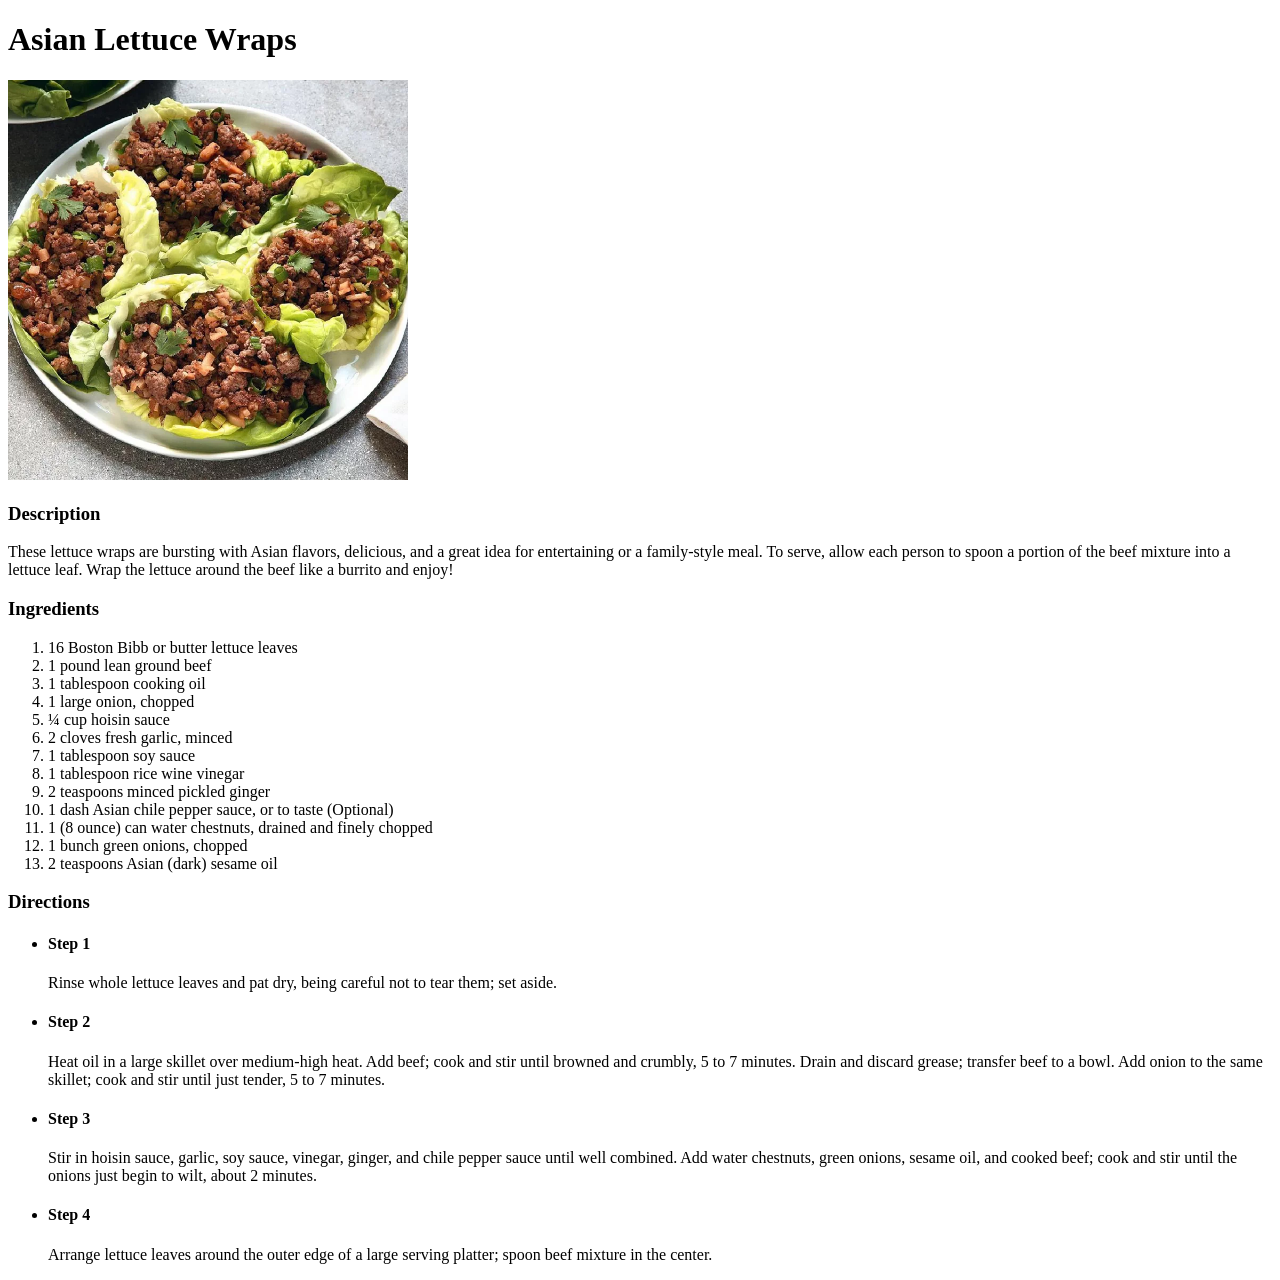
==== recipes/asian.html @ 8da7d38d "Add HTML Boilerplate and Content" ====
<!DOCTYPE html>
<html lang="en">
<head>
    <meta charset="UTF-8">
    <meta name="viewport" content="width=device-width, initial-scale=1.0">
    <title>Asian Lettuce Wraps</title>
</head>
<body>
    <h1>Asian Lettuce Wraps</h1>
    <img src="../images/asian.webp" alt="Recipe image Asian Lettuce Wraps" width="400px">
    <h3>Description</h3>
    <p>These lettuce wraps are bursting with Asian flavors, delicious, and a great idea for entertaining or a family-style meal. To serve, allow each person to spoon a portion of the beef mixture into a lettuce leaf. Wrap the lettuce around the beef like a burrito and enjoy!</p>
    <h3>Ingredients</h3>
    <ol>
        <li>16 Boston Bibb or butter lettuce leaves</li>
        <li>1 pound lean ground beef</li>
        <li>1 tablespoon cooking oil</li>
        <li>1 large onion, chopped</li>
        <li>¼ cup hoisin sauce</li>
        <li>2 cloves fresh garlic, minced</li>
        <li>1 tablespoon soy sauce</li>
        <li>1 tablespoon rice wine vinegar</li>
        <li>2 teaspoons minced pickled ginger</li>
        <li>1 dash Asian chile pepper sauce, or to taste (Optional)</li>
        <li>1 (8 ounce) can water chestnuts, drained and finely chopped</li>
        <li>1 bunch green onions, chopped</li>
        <li>2 teaspoons Asian (dark) sesame oil</li>
    </ol>
    <h3>Directions</h3>
    <ul>
        <li>
            <h4>Step 1</h4>
            <p>Rinse whole lettuce leaves and pat dry, being careful not to tear them; set aside.</p>
        </li>
        <li>
            <h4>Step 2</h4>
            <p>Heat oil in a large skillet over medium-high heat. Add beef; cook and stir until browned and crumbly, 5 to 7 minutes. Drain and discard grease; transfer beef to a bowl. Add onion to the same skillet; cook and stir until just tender, 5 to 7 minutes.</p>
        </li>
        <li>
            <h4>Step 3</h4>
            <p>Stir in hoisin sauce, garlic, soy sauce, vinegar, ginger, and chile pepper sauce until well combined. Add water chestnuts, green onions, sesame oil, and cooked beef; cook and stir until the onions just begin to wilt, about 2 minutes.</p>
        </li>
        <li>
            <h4>Step 4</h4>
            <p>Arrange lettuce leaves around the outer edge of a large serving platter; spoon beef mixture in the center.</p>
        </li>
    </ul>
</body>
</html>
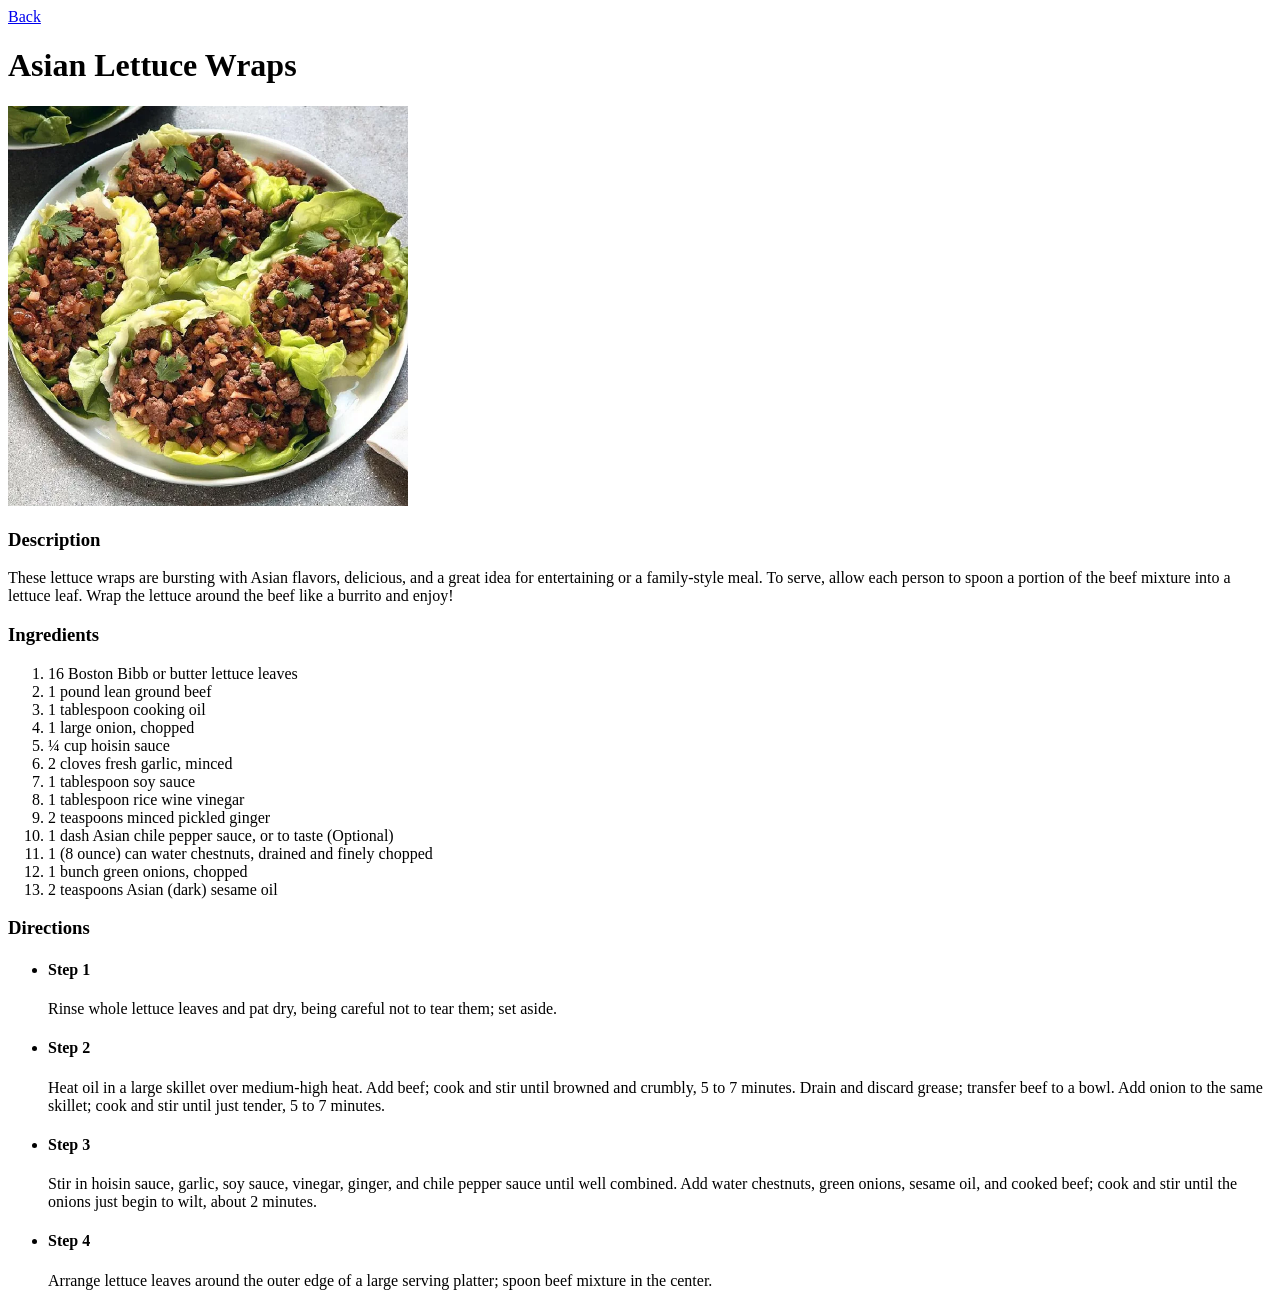
==== commit 2f9d4b1d: "Add back button to go to the index page" ====
--- a/recipes/asian.html
+++ b/recipes/asian.html
@@ -6,6 +6,7 @@
     <title>Asian Lettuce Wraps</title>
 </head>
 <body>
+    <a href="../index.html">Back</a>
     <h1>Asian Lettuce Wraps</h1>
     <img src="../images/asian.webp" alt="Recipe image Asian Lettuce Wraps" width="400px">
     <h3>Description</h3>
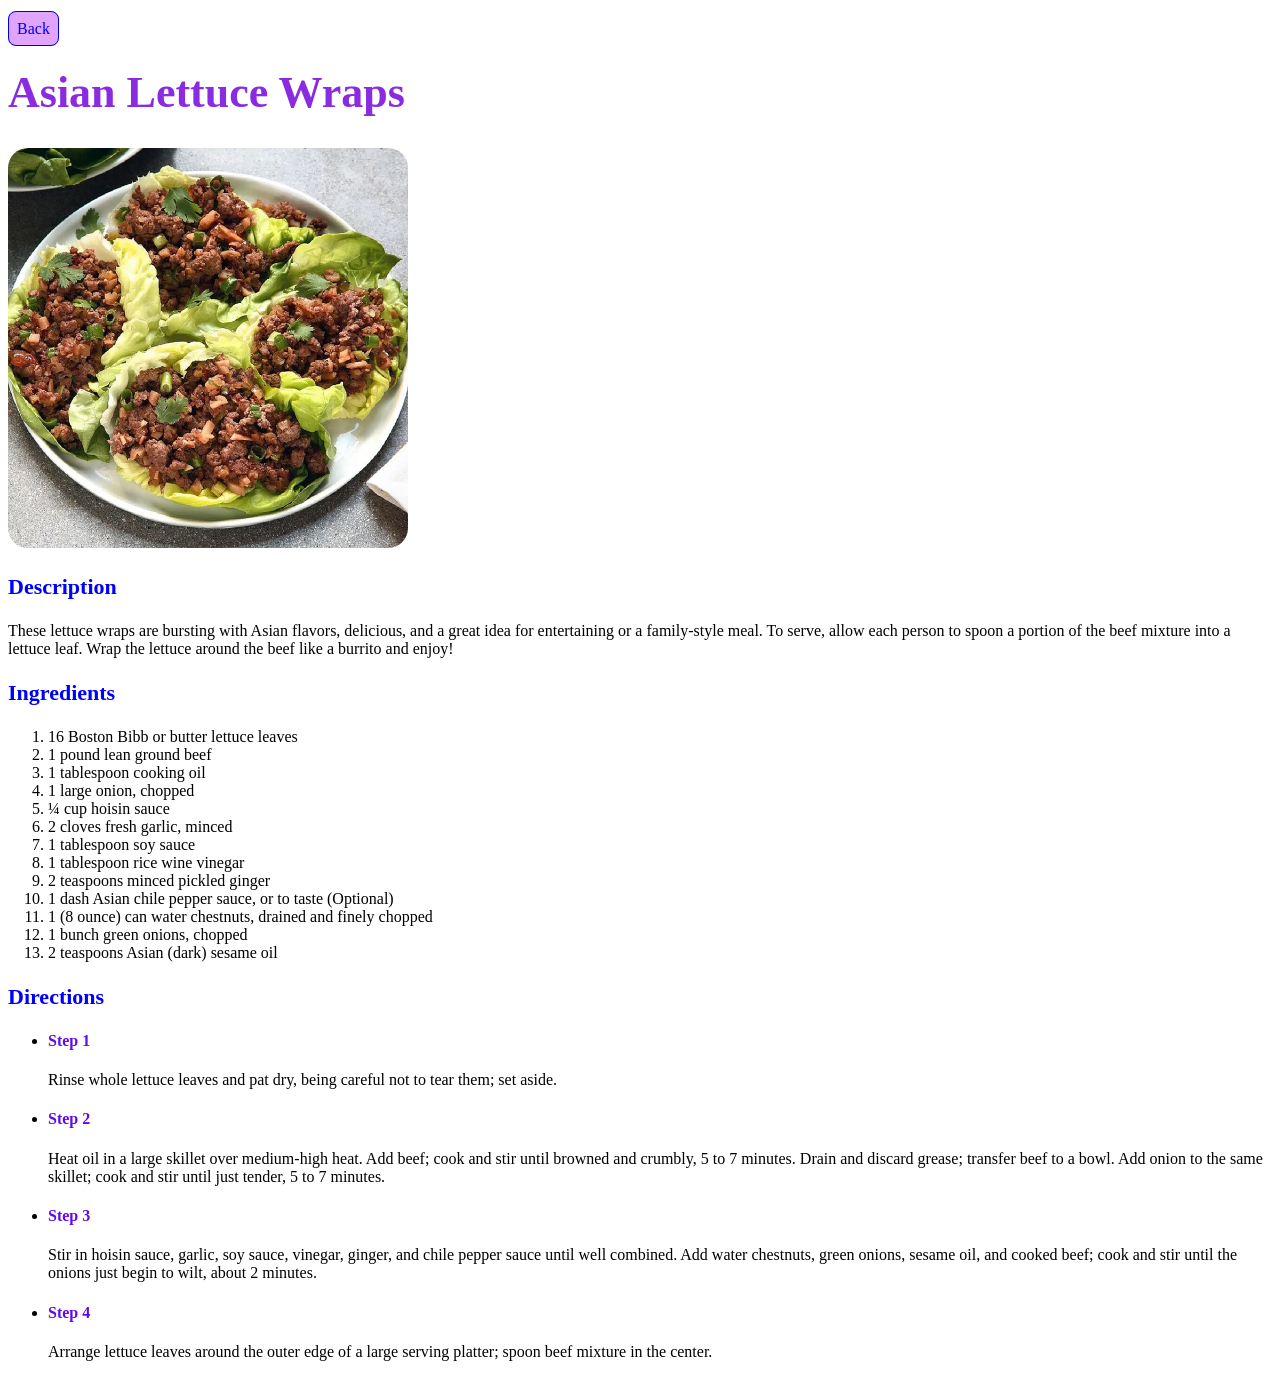
==== commit 542fc06e: "Add class button to the tag a in the HTML" ====
--- a/recipes/asian.html
+++ b/recipes/asian.html
@@ -4,9 +4,10 @@
     <meta charset="UTF-8">
     <meta name="viewport" content="width=device-width, initial-scale=1.0">
     <title>Asian Lettuce Wraps</title>
+    <link rel="stylesheet" href="css/recipes.css">
 </head>
 <body>
-    <a href="../index.html">Back</a>
+    <a class="button" href="../index.html">Back</a>
     <h1>Asian Lettuce Wraps</h1>
     <img src="../images/asian.webp" alt="Recipe image Asian Lettuce Wraps" width="400px">
     <h3>Description</h3>
--- a/recipes/css/recipes.css
+++ b/recipes/css/recipes.css
@@ -0,0 +1,30 @@
+img {
+    border-radius: 20px;
+}
+
+h1 {
+    font-size: 44px;
+    color: blueviolet;
+}
+
+h3 {
+    color: blue;
+    font-size: 22px;
+}
+
+h4 {
+    color: rgb(99, 7, 237);
+}
+
+.button {
+    padding: 8px;
+    margin-top: 20px;
+    background-color: rgb(225, 164, 252);
+    border-radius: 8px;
+    border: 1px solid;
+    text-decoration: none;
+}
+
+body {
+    margin-top: 20px;
+}
